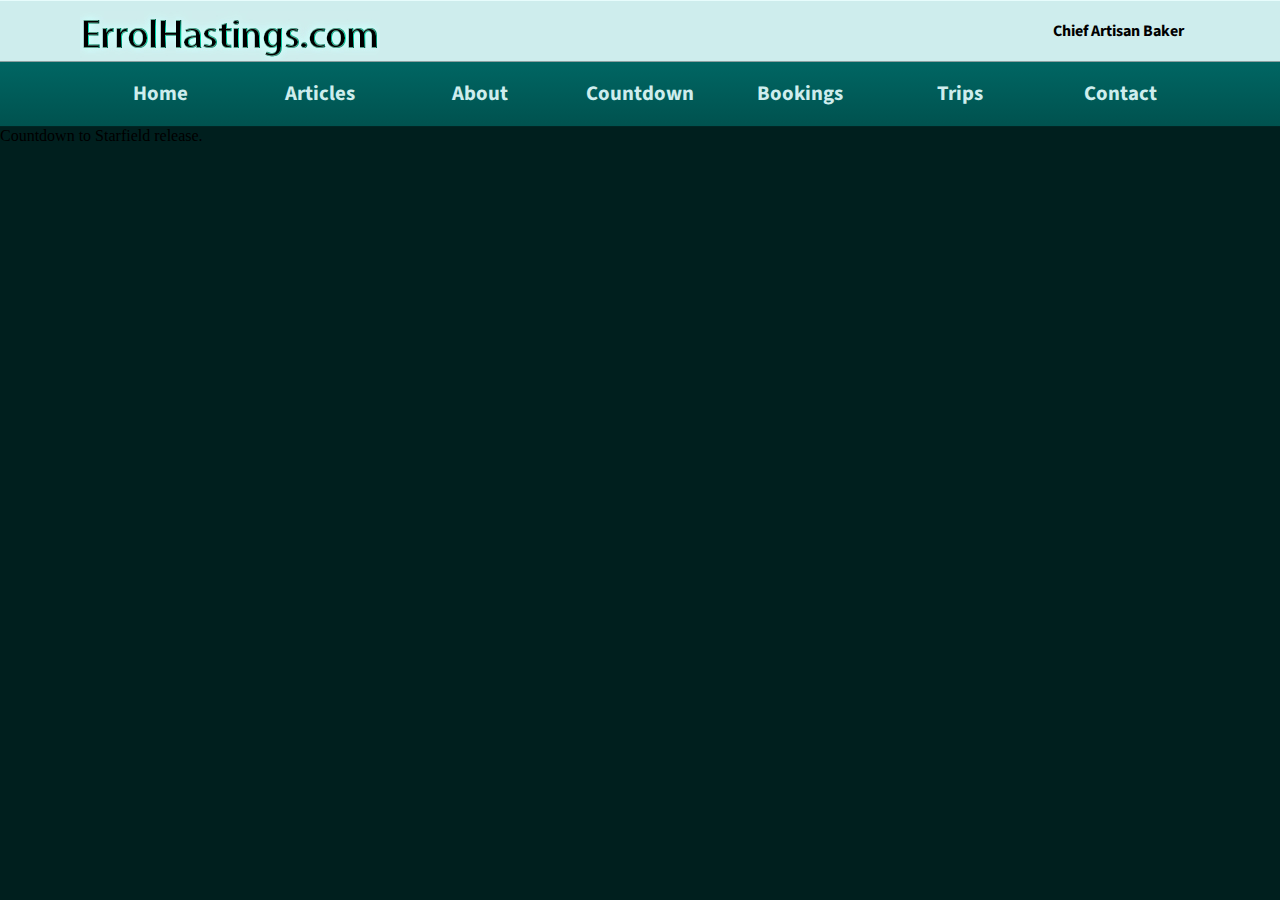
==== countdown.html @ 32eb26ba "Add files via upload" ====
<!DOCTYPE html>
<html lang="en">
  <head>
    <meta charset="UTF-8" />
    <meta http-equiv="X-UA-Compatible" content="IE=edge" />
    <meta name="viewport" content="width=device-width, initial-scale=1.0" />
    <title>Errol Hastings</title>
    <link rel="icon" type="image/x-icon" href="images/favicon.ico" />
    <link rel="stylesheet" href="styles.css" />
    <script src="script.js" defer></script>
  </head>
  <body class="body">
    <header>
      <div class="headerContent">
        <img src="images/logo.jpg" />
        <div class="headerText">
          <p>Chief Artisan Baker</p>
        </div>
      </div>
    </header>

    <div class="menuWrapper">
      <nav class="nav1">
        <div><a href="index.html">Home</a></div>
        <div><a href="#">Articles</a></div>
        <div><a href="#">About</a></div>
        <div><a href="countdown.html">Countdown</a></div>
        <div><a href="#">Bookings</a></div>
        <div><a href="#">Trips</a></div>
        <div><a href="#">Contact</a></div>
      </nav>

      <nav class="nav2">
        <div class="hamWrapper">
          <div></div>
          <div></div>
          <div></div>
        </div>
      </nav>

      <img src="images/mobileLogo.png" class="mobileLogo" />
    </div>
    <nav class="mobileNav">
      <div><a href="index.html">Home</a></div>
      <div><a href="#">Articles</a></div>
      <div><a href="#">About</a></div>
      <div><a href="countdown.html">Countdown</a></div>
      <div><a href="#">Bookings</a></div>
      <div><a href="#">Trips</a></div>
      <div><a href="#">Contact</a></div>
    </nav>

    <div class="timerWrapper">
      <div class="timerLogo">Countdown to Starfield release.</div>
      <div class="timerText">
        <div class="clockWrapper">
          <div class="days"></div>
          <div class="hours"></div>
          <div class="minutes"></div>
          <div class="seconds"></div>
        </div>
      </div>
    </div>
  </body>
</html>
---- styles.css ----
@import url('https://fonts.googleapis.com/css2?family=Source+Sans+Pro&display=swap');

@keyframes navBar {
    from {color: #ceeded;}
    to {color: rgb(0, 196, 147);}
  }

  *::selection {
    background-color: rgb(30, 211, 150);
    color: white;
  }

  @media only screen and (max-width: 550px) {
    .headerText {
        display: none;
    }
  }

  @media only screen and (max-width: 1136px) {
    .menuWrapper .nav1 {
        display: none;
    }
  }

  @media only screen and (max-width: 300px) {
    .headerContent img {
        display: none;
    }
  }

  @media only screen and (min-width: 1137px) {
    .nav2 {
        display: none;
    }

    .nav2 div {
        display: none;
    }

    .menuWrapper .mobileLogo {
        display: none;
    }

    .mobileNav {
        display: none;
    }
  }

  .nav2 {
    display: inline-block;
  }

  .nav2 img {
    display: inline-block;
    margin-top: 0px;
    margin-left: 20px;
    margin-bottom: 0px;
  }

  .nav2 div {
    width: 0.5em;
  }

  .menuWrapper img {
    position: absolute;
    right: 15px;
  }

  .nav2 .hamWrapper {
    display: inline-block;
    margin-top: 20px;
    margin-bottom: 15px;
    margin-left: 12px;
    width: 3em;
  }

  .nav2 .hamWrapper div {
   width: 25px;
   height: 4px;
   background-color: rgb(83, 238, 220);
   margin: 3px;
   border-start-start-radius: 1px;
   border-end-end-radius: 1px;
   border-start-end-radius: 1px;
   border-end-start-radius: 1px;
  }

  .nav2 .hamWrapper:hover > div {
    background-color: rgb(150, 247, 235);
}

header {
    background-color: aliceblue;
    margin: 0 auto;
    /* height: 4em; */
    box-sizing: border-box;
    background-color: #ceeded;
    border-top: solid #e7fcfc 1px;
    
}

.menuWrapper {
    height: 4em;
    background-image: linear-gradient(#006663, #00524F);
    border-top: solid #8aa0a0 1px;
    border-bottom: solid #002524 1px;
    position: sticky;
    top: 0px;
    z-index: 2;
}

.headerContent {
    display: flex;
    flex-wrap: wrap;
    max-width: 70em;
    background-color: #ceeded;
    margin: 0 auto;
    justify-content: space-between;
}
body {
    background-color: #001f1e;
    margin: 0 auto;
    box-sizing: border-box;
}

header div img {
    margin-top: 10px;
    height: 50px;
    width: 300px;
}

.headerText {
    margin-right: 1em;
    margin-top: 0;
    margin-bottom: 0;
}

.headerText p {
    line-height: 60px;
    margin-block-start: 0.0em;
    margin-block-end: 0em;
    /* margin-inline-end: 1em; */
    /* font-family:Arial, Helvetica, sans-serif; */
    font-family: 'Source Sans Pro', sans-serif;
    font-weight: bold;
}
nav {
    max-width: 70em;
    display: flex;
    flex-wrap: wrap;
    justify-content: space-around;
    text-align: center;
    height: 4em;
    margin: auto;
    position: sticky;
    top: 0px;
    z-index: 2;
}

nav div {
    width: 10em;
    line-height: 4em;
    
}

nav div:hover > a {
    /* background-color: rgb(3, 97, 77);
    background-image: linear-gradient(#017e7a, #016864); */
    animation-name: navBar;
    animation-duration: 0.4s;
    animation-fill-mode: forwards;
}

nav div a {
    text-decoration: none;
    /* font-family: Arial, Helvetica, sans-serif; */
    font-family: 'Source Sans Pro', sans-serif;
    font-size: 1.3em;
    font-weight: bold;
    color: #ceeded;

}

section div {
    margin: auto;
    background-color: rgb(66, 49, 78);
    color:rgb(231, 169, 255);
    padding: 3px;
    height: 6em;
    width: 12em;
    margin-top: 5em;
    text-align: center;
    line-height: 6em;
    font-family: 'Franklin Gothic Medium', 'Arial Narrow', Arial, sans-serif;
}

section {
    margin: auto;
    max-width: 70em;
    height: 70em;
    background-color: #77A6A3;
    overflow: auto;
}

body .mobileNav {
    display: none;
    position: sticky;
    top: 66px;
    margin:0%;
}

body .mobileNav div {
    background-color:#0d5a57;
    width: calc(100vw - (100vw - 100%));;
}

body .mobileNav div:first-of-type {
    background-image: linear-gradient(#0d4e4c, #0d5a57);
}
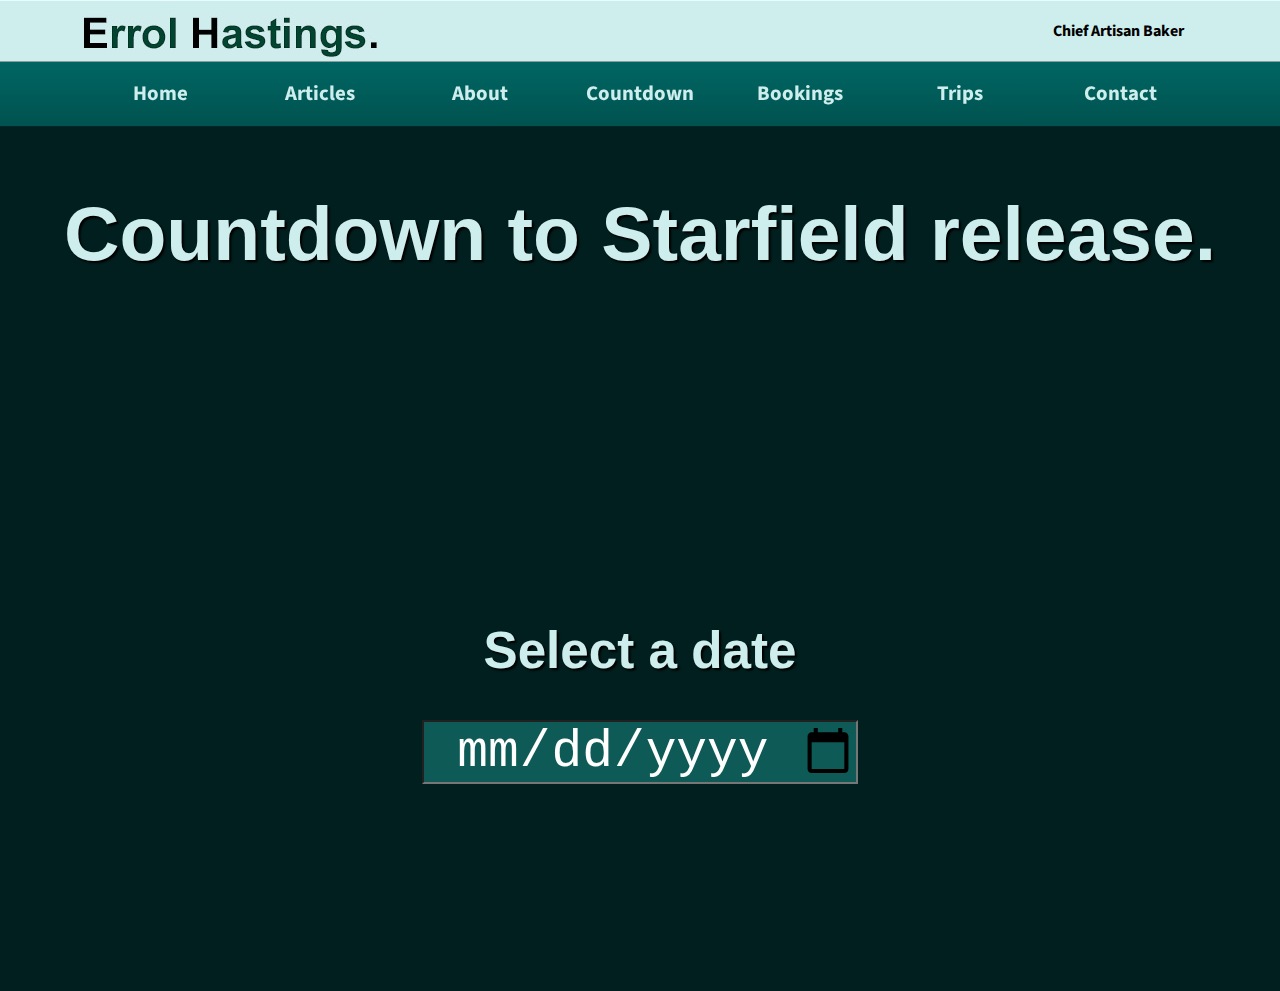
==== commit 7bdbd78b: "Add files via upload" ====
--- a/countdown.html
+++ b/countdown.html
@@ -61,5 +61,18 @@
         </div>
       </div>
     </div>
+    <div class="timerWrapper">
+      <div class="timerLogo2">Select a date</div>
+
+      <input type="date" id="start" name="trip-start" />
+      <div class="timerText">
+        <div class="clockWrapper">
+          <div class="days2"></div>
+          <div class="hours2"></div>
+          <div class="minutes2"></div>
+          <div class="seconds2"></div>
+        </div>
+      </div>
+    </div>
   </body>
 </html>
--- a/styles.css
+++ b/styles.css
@@ -14,12 +14,108 @@
     .headerText {
         display: none;
     }
+
+    .timerWrapper {
+        margin: auto;
+        height: 100px;
+        position: sticky;
+        margin-top: 2em;
+    }
+    
+    .timerLogo {
+        font-family: Arial, Helvetica, sans-serif;
+        font-weight:bold;
+        text-align: center;
+        padding-top: 30px;
+        font-size: 6vw;
+        color:#ceeded;
+        text-shadow: 2px 2px 2px black; 
+    }
+
+    .timerLogo2 {
+        font-family: Arial, Helvetica, sans-serif;
+        font-weight:bold;
+        text-align: center;
+        padding-top: 30px;
+        font-size: 4vw;
+        color:#ceeded;
+        text-shadow: 2px 2px 2px black; 
+    }
+    
+    .timerText {
+        margin:auto;
+        
+    }
+    
+    .clockWrapper {
+        justify-content: center;
+        text-align: center;
+        display: flex;
+    }
+    
+    .clockWrapper div {
+        
+        line-height: 2em;
+        color: #ceeded;
+        padding: 0.5vw;
+        font-family: Arial, Helvetica, sans-serif;
+        font-weight:bolder;
+        text-shadow: 0px 4px 4px black;
+        font-size: 5vw;
+    }
   }
 
   @media only screen and (max-width: 1136px) {
     .menuWrapper .nav1 {
         display: none;
     }
+    
+    .timerWrapper {
+        margin: auto;
+        position: sticky;
+        margin-top: 2em;
+    }
+    
+    .timerLogo {
+        font-family: Arial, Helvetica, sans-serif;
+        font-weight:bold;
+        text-align: center;
+        padding-top: 30px;
+        font-size: 6vw;
+        color:#ceeded;
+        text-shadow: 2px 2px 2px black; 
+    }
+
+    .timerLogo2 {
+        font-family: Arial, Helvetica, sans-serif;
+        font-weight:bold;
+        text-align: center;
+        padding-top: 30px;
+        font-size: 4vw;
+        color:#ceeded;
+        text-shadow: 2px 2px 2px black; 
+    }
+    
+    .timerText {
+        margin:auto;
+        
+    }
+    
+    .clockWrapper {
+        justify-content: center;
+        text-align: center;
+        display: flex;
+    }
+    
+    .clockWrapper div {
+        line-height: 2em;
+        color: #ceeded;
+        padding: 0.5vw;
+        font-family: Arial, Helvetica, sans-serif;
+        font-weight:bolder;
+        text-shadow: 0px 4px 4px black;
+        font-size: 5vw;
+    }
   }
 
   @media only screen and (max-width: 300px) {
@@ -44,6 +140,55 @@
     .mobileNav {
         display: none;
     }
+
+    .timerWrapper {
+        margin: auto;
+        height: 400px;
+        position: sticky;
+        margin-top: 2em;
+    }
+    
+    .timerLogo {
+        font-family: Arial, Helvetica, sans-serif;
+        font-weight:bold;
+        text-align: center;
+        padding-top: 30px;
+        font-size: 6vw;
+        color:#ceeded;
+        text-shadow: 2px 2px 2px black; 
+    }
+
+    .timerLogo2 {
+        font-family: Arial, Helvetica, sans-serif;
+        font-weight:bold;
+        text-align: center;
+        padding-top: 30px;
+        font-size: 4vw;
+        color:#ceeded;
+        text-shadow: 2px 2px 2px black; 
+    }
+    
+    .timerText {
+        margin:auto;
+        
+    }
+    
+    .clockWrapper {
+        justify-content: center;
+        text-align: center;
+        display: flex;
+    }
+    
+    .clockWrapper div {
+        line-height: 2em;
+        color: #ceeded;
+        padding: 0.5vw;
+        font-family: Arial, Helvetica, sans-serif;
+        font-weight:bolder;
+        text-shadow: 0px 4px 4px black;
+        font-size: 5vw;
+    }
+    
   }
 
   .nav2 {
@@ -218,3 +363,13 @@
     background-image: linear-gradient(#0d4e4c, #0d5a57);
 }
 
+#start {
+    background-color:#0d5a57;
+    color: white;
+    font-size: 4vw;
+    margin: auto;
+    text-align: center;
+    display: block;
+    margin-top: 40px;
+
+}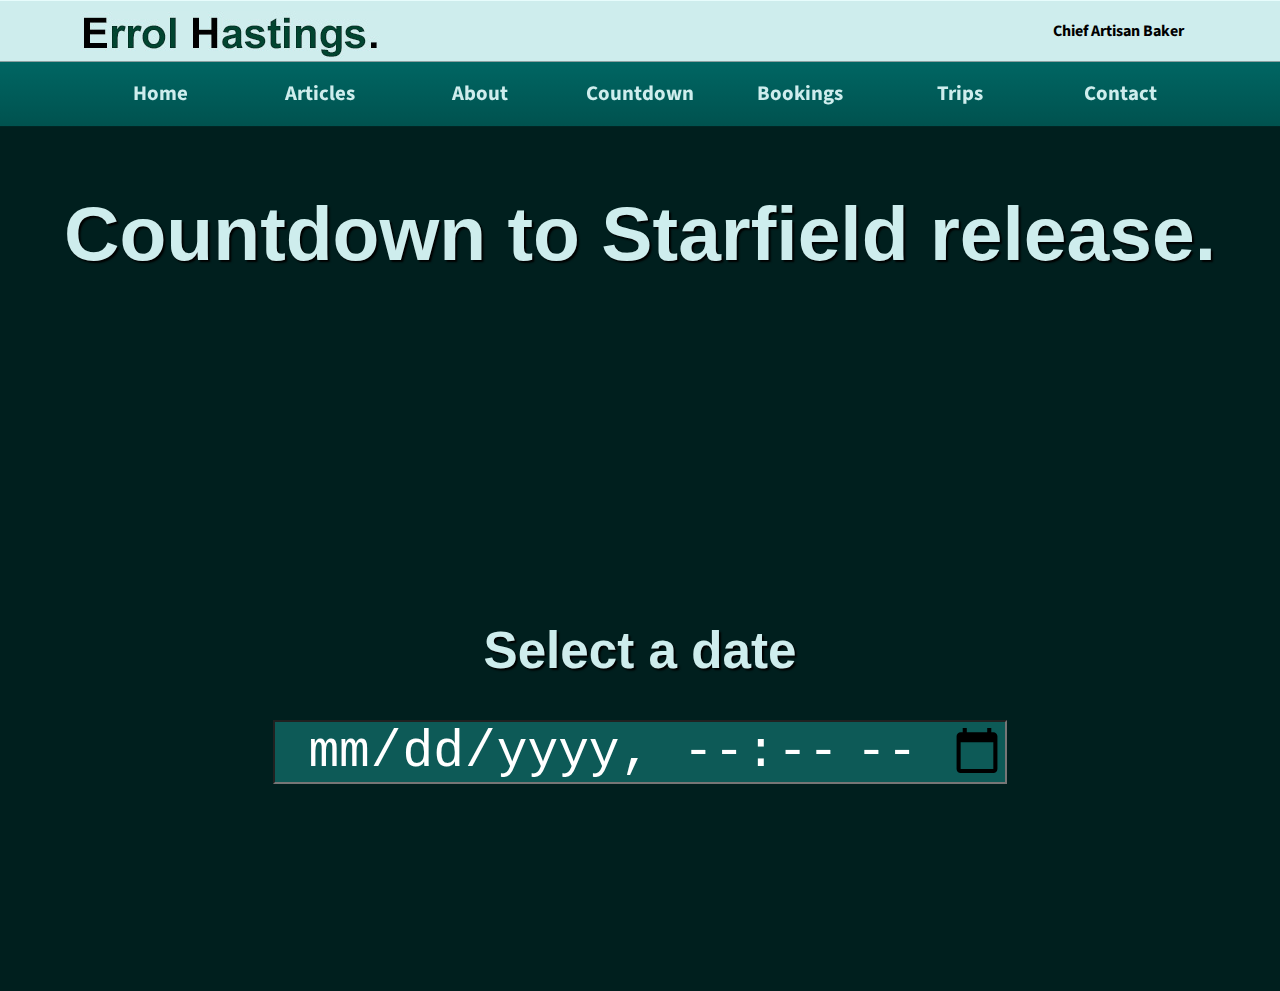
==== commit 9e505272: "Add files via upload" ====
--- a/countdown.html
+++ b/countdown.html
@@ -64,7 +64,7 @@
     <div class="timerWrapper">
       <div class="timerLogo2">Select a date</div>
 
-      <input type="date" id="start" name="trip-start" />
+      <input type="datetime-local" id="start" name="trip-start" />
       <div class="timerText">
         <div class="clockWrapper">
           <div class="days2"></div>
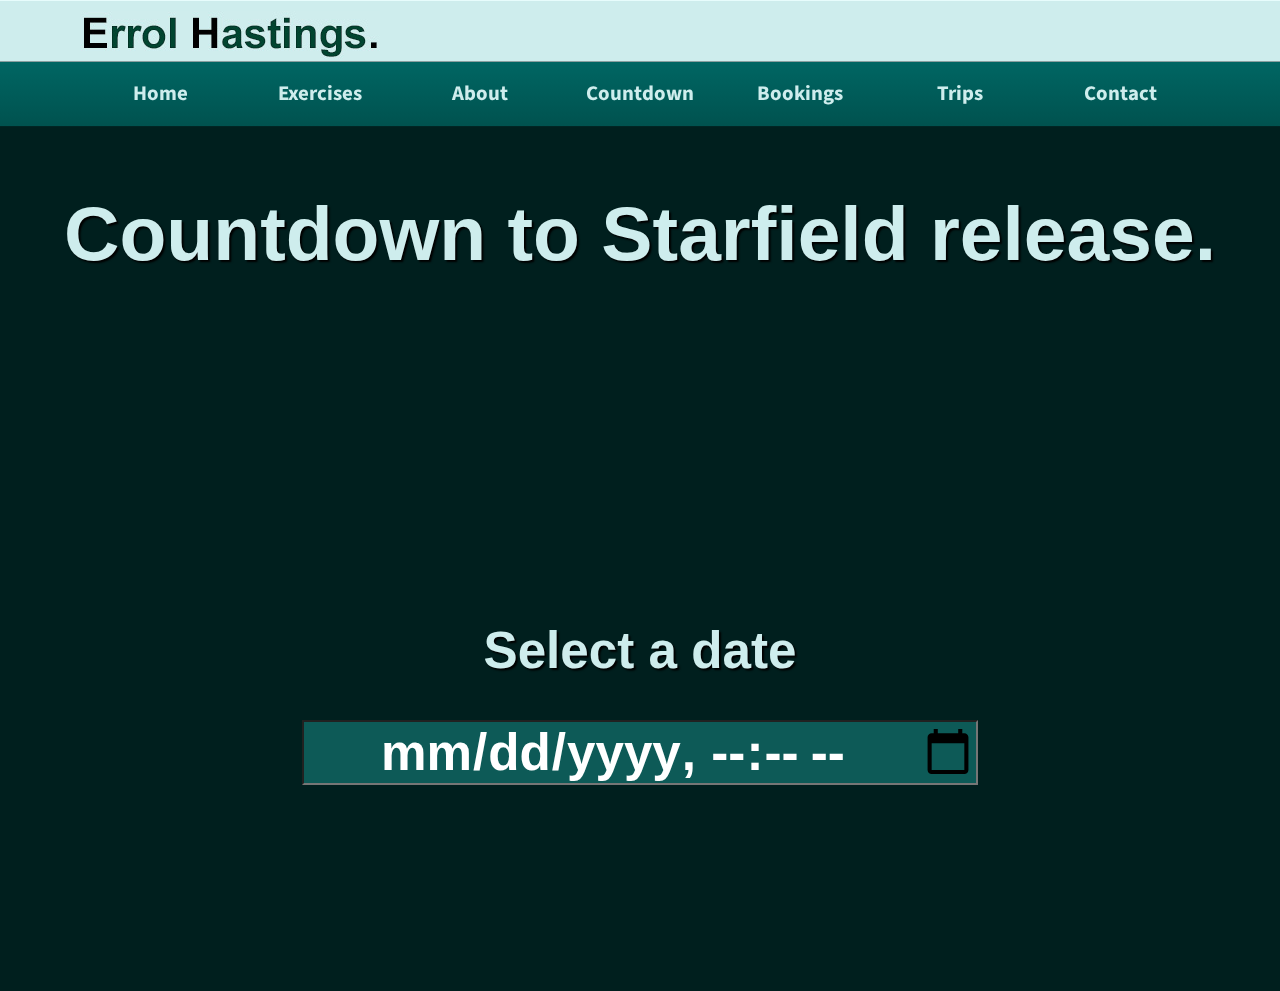
==== commit 1ac28209: "Add files via upload" ====
--- a/countdown.html
+++ b/countdown.html
@@ -14,7 +14,7 @@
       <div class="headerContent">
         <img src="images/logo.jpg" />
         <div class="headerText">
-          <p>Chief Artisan Baker</p>
+          <p>Countdown</p>
         </div>
       </div>
     </header>
@@ -22,7 +22,7 @@
     <div class="menuWrapper">
       <nav class="nav1">
         <div><a href="index.html">Home</a></div>
-        <div><a href="#">Articles</a></div>
+        <div><a href="Exercises.html">Exercises</a></div>
         <div><a href="#">About</a></div>
         <div><a href="countdown.html">Countdown</a></div>
         <div><a href="#">Bookings</a></div>
--- a/styles.css
+++ b/styles.css
@@ -1,5 +1,8 @@
 @import url('https://fonts.googleapis.com/css2?family=Source+Sans+Pro&display=swap');
 
+.body {
+    color:#ceeded;
+}
 @keyframes navBar {
     from {color: #ceeded;}
     to {color: rgb(0, 196, 147);}
@@ -190,6 +193,35 @@
     }
     
   }
+
+  .converterWrapper {
+    margin: auto;
+    text-align: center;
+    padding-left: 5vw;
+  }
+
+  .converterWrapper > form {
+    text-align: left;
+    display: inline-block;
+  }
+
+  .converterWrapper h1, h2, label, input, p{
+    font-family: Arial, Helvetica, sans-serif;
+    font-weight: bold;
+    font-size: 2vw;
+
+  }
+
+  .converterWrapper input{
+    background-color: #ceeded;
+    color: #001f1e;
+  }
+
+  .converterWrapper input[type=radio] {
+    border: 0px;
+    width: 1vw;
+    height: 1vw;
+}
 
   .nav2 {
     display: inline-block;
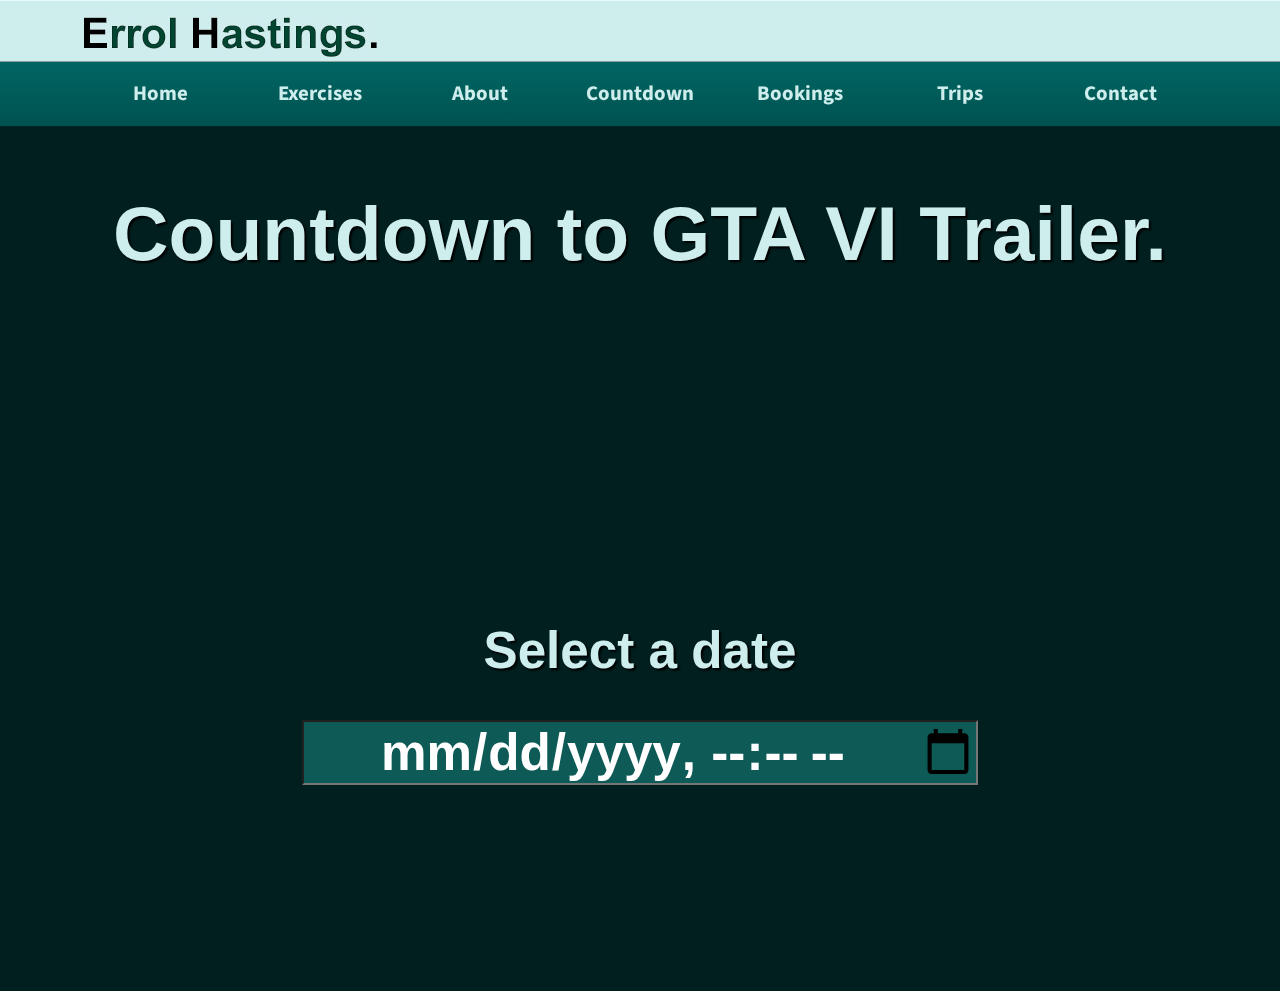
==== commit c67fe25a: "Add files via upload" ====
--- a/countdown.html
+++ b/countdown.html
@@ -51,7 +51,7 @@
     </nav>
 
     <div class="timerWrapper">
-      <div class="timerLogo">Countdown to Starfield release.</div>
+      <div class="timerLogo">Countdown to GTA VI Trailer.</div>
       <div class="timerText">
         <div class="clockWrapper">
           <div class="days"></div>
